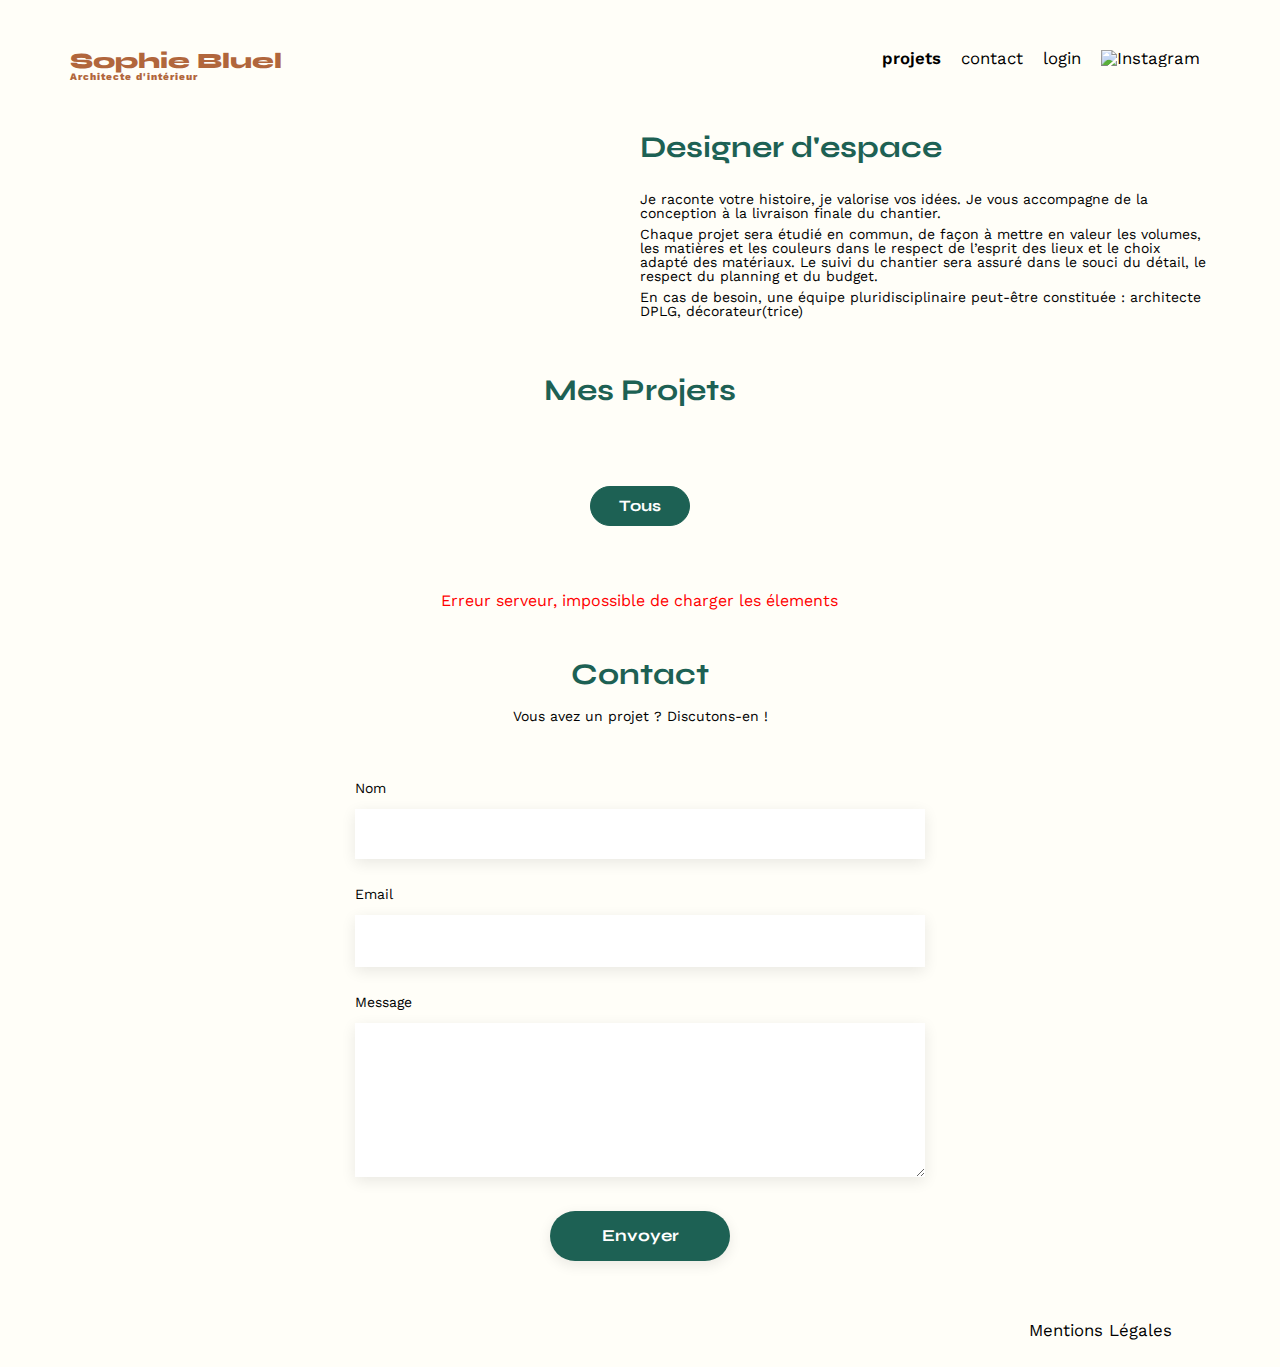
==== FrontEnd/index.html @ 0601fa77 "code the open, back & close functions of form modal" ====
<!DOCTYPE html>
<html lang="fr">
<head>
	<meta charset="UTF-8">
	<title>Sophie Bluel - Architecte d'intérieur</title>
	<meta name="viewport" content="width=device-width, initial-scale=1.0">
	<link rel="preconnect" href="https://fonts.googleapis.com">
	<link rel="preconnect" href="https://fonts.gstatic.com" crossorigin>
	<link href="https://fonts.googleapis.com/css2?family=Syne:wght@700;800&family=Work+Sans&display=swap" rel="stylesheet">
    <link rel="stylesheet" href="https://cdnjs.cloudflare.com/ajax/libs/font-awesome/6.2.1/css/all.min.css" integrity="sha512-MV7K8+y+gLIBoVD59lQIYicR65iaqukzvf/nwasF0nqhPay5w/9lJmVM2hMDcnK1OnMGCdVK+iQrJ7lzPJQd1w==" crossorigin="anonymous" referrerpolicy="no-referrer">
	<meta name="description" content="">
	<link rel="stylesheet" href="./assets/style.css">
    <script src="scripts/main.js" type="module"></script>
</head>
<body>
<header>
	<h1>Sophie Bluel <span>Architecte d'intérieur</span></h1>
	<nav>
		<ul>
			<li class="nav-item active"><a href="index.html#portfolio">projets</a></li>
			<li class="nav-item"><a href="index.html#contact">contact</a></li>
			<li class="nav-item"><a class="log-in-out" href="login.html">login</a></li>
			<li class="nav-item"><img src="./assets/icons/instagram.png" alt="Instagram"></li>
		</ul>
	</nav>
</header>
<main>
	<section id="introduction">
		<figure>
			<img src="./assets/images/sophie-bluel.png" alt="">
		</figure>
		<article>
			<h2>Designer d'espace</h2>
			<p>Je raconte votre histoire, je valorise vos idées. Je vous accompagne de la conception à la livraison finale du chantier.</p>
			<p>Chaque projet sera étudié en commun, de façon à mettre en valeur les volumes, les matières et les couleurs dans le respect de l’esprit des lieux et le choix adapté des matériaux. Le suivi du chantier sera assuré dans le souci du détail, le respect du planning et du budget.</p>
			<p>En cas de besoin, une équipe pluridisciplinaire peut-être constituée : architecte DPLG, décorateur(trice)</p>
		</article>
	</section>
	<section id="portfolio">
		<!-- <h2 id="projects">Mes Projets</h2> -->
        <div class="edit-project"><h2>Mes Projets</h2> <span class="edit"><i class="fa-regular fa-pen-to-square"></i>  Modifier</span></div>
        <!-- btns "tous" et btn catégories -->
        <div id="btns-categories">
        </div>
        <!-- pour afficher les works -->
		<div class="gallery">
		</div>
	</section>
    
	<section id="contact">
		<h2>Contact</h2>
		<p>Vous avez un projet ? Discutons-en !</p>
		<form action="#" method="post">
			<label for="name">Nom</label>
			<input type="text" name="name" id="name">
			<label for="email">Email</label>
			<input type="email" name="email" id="email">
			<label for="message">Message</label>
			<textarea name="message" id="message" cols="30" rows="10"></textarea>
			<input type="submit" value="Envoyer">
		</form>
	</section>
</main>

<footer>
	<nav>
		<ul>
			<li>Mentions Légales</li>
		</ul>
	</nav>
</footer>
<!-- modale -->
<aside id="modal" class="modal" aria-hidden="true" role="dialog" aria-modal="false" aria-labelledby="title-modal">
        <div id="modal-delete" class="">
            <p class="modal-wrapper-exit">X</p>
            <p id="title-modal" class="modal-wrapper-title">Galerie photo</p>
            <div class="modal-wrapper-gallery">
            </div>
            <hr>
            <div class="alertError" id="delete-success-message"></div>
            <div class="alertError" id="delete-error-message"></div>
            <button id="add-picture" class="btn btn-add-work">Ajouter une photo</button>
        </div>
        <div id="modal-add" class="desactive">
            <p class="form-mask" ><span class="form--mask-back"><i class="fa-solid fa-arrow-left"></i></span> <span class="form-mask-exit"><i class="fa-solid fa-x"></i></span></p>
            <p id="title-modal-form" class="modal-wrapper-title">Ajout photo</p>
            <form action="#" method="post" class="modal-form">
                <label class="custom-upload-btn">
                    <i class="fa-regular fa-image"></i>
                    <div class="add-img-btn"> + Ajouter photo</div>
                    <span class="limit">jpg, png : 4mo max</span>
                    <input type="file" name="file" id="file" accept="image/png, image/jpeg" maxlength="4194304">
                  </label>
                  <span class="custom-file-name"></span>
                <label for="title">Titre</label>
                <input class="form-label" type="text" name="title" id="title">
                <label for="category-select">catégorie</label>
                <select class="form-label" name="categories" id="category-select">
                    <option value=""></option>
                    <option value="1">Objet</option>
                    <option value="2">Appartement</option>
                    <option value="3">Bar &restaurant</option>
                </select>
                <hr>
                <button class="btn-valid" type="submit"><Var>Valider</Var></button>
            </form>
        </div> 
</aside>
<!-- modale formulaire -->
<aside class="modal" aria-hidden="true" role="dialog" aria-modal="false" aria-labelledby="title-modal-form">
    
</aside>
</body>
</html>
---- FrontEnd/assets/style.css ----
/* http://meyerweb.com/eric/tools/css/reset/
   v2.0 | 20110126
   License: none (public domain)
*/

html, body, div, span, applet, object, iframe,
h1, h2, h3, h4, h5, h6, p, blockquote, pre,
a, abbr, acronym, address, big, cite, code,
del, dfn, em, img, ins, kbd, q, s, samp,
small, strike, strong, sub, sup, tt, var,
b, u, i, center,
dl, dt, dd, ol, ul, li,
fieldset, form, label, legend,
table, caption, tbody, tfoot, thead, tr, th, td,
article, aside, canvas, details, embed,
figure, figcaption, footer, header, hgroup,
menu, nav, output, ruby, section, summary,
time, mark, audio, video {
	margin: 0;
	padding: 0;
	border: 0;
	font-size: 100%;
	font: inherit;
	vertical-align: baseline;
}
/* HTML5 display-role reset for older browsers */
article, aside, details, figcaption, figure,
footer, header, hgroup, menu, nav, section {
	display: block;
}
body {
	line-height: 1;
}
ol, ul {
	list-style: none;
}
blockquote, q {
	quotes: none;
}
blockquote:before, blockquote:after,
q:before, q:after {
	content: '';
	content: none;
}
table {
	border-collapse: collapse;
	border-spacing: 0;
}
/** end reset css**/
body {
	max-width: 1140px;
	margin:auto;
	font-family: 'Work Sans' ;
	font-size: 14px;
    background-color: #FFFEF8;;
}
header {
	display: flex;
	justify-content: space-between;
	margin: 50px 0
}
section {
	margin: 50px 0
}

h1{
	display: flex;
	flex-direction: column;
	font-family: 'Syne';
	font-size: 22px;
	font-weight: 800;
	color: #B1663C
}

h1 > span {
	font-family: 'Work Sans';
	font-size:10px;
	letter-spacing: 0.1em;
;
}

h2{
	font-family: 'Syne';
	font-weight: 700;
	font-size: 30px;
	color: #1D6154
}
nav ul {
	display: flex;
	align-items: center;
	list-style-type: none;

}
nav li {
	padding: 0 10px;
	font-size: 1.2em;
}

li:hover {
	color: #B1663C;
}
#introduction {
	display: flex;
	align-items: center;
}
#introduction figure {
	flex: 1
}
#introduction img {
	display: block;
	margin: auto;
	width: 80%;
}

#introduction article {
	flex: 1
}
#introduction h2 {
	margin-bottom: 1em;
}

#introduction p {
	margin-bottom: 0.5em;
}
#portfolio h2 {
	text-align: center;
	margin-bottom: 1em;
}
.gallery {
	width: 100%;
	display: grid;
	grid-template-columns: 1fr 1fr 1fr;
	grid-column-gap: 20px;
	grid-row-gap: 20px;
}

.gallery img {
	width: 100%;
}
#contact {
	width: 50%;
    margin: auto;
}
#contact > * {
	text-align: center;
}
#contact h2{
	margin-bottom: 20px;
}
#contact form {
	text-align: left;
	margin-top:30px;
	display: flex;
	flex-direction: column;
}

#contact input {
	height: 50px;
	font-size: 1.2em;
	border: none;
	box-shadow: 0px 4px 14px rgba(0, 0, 0, 0.09);
}
#contact label {
	margin: 2em 0 1em 0;
}
#contact textarea {
	border: none;
	box-shadow: 0px 4px 14px rgba(0, 0, 0, 0.09);
}

input[type="submit"]{
	font-family: 'Syne';
	font-weight: 700;
	color: white;
	background-color: #1D6154;
	margin : 2em auto ;
	width: 180px;
	text-align: center;
	border-radius: 60px ;
}

footer nav ul {
	display: flex;
	justify-content: flex-end;
	margin: 2em
}

/********************************************************************************************/
/* CODE AJOUTE*/
/********************************************************************************************/
/* btn catégorie*/
#btns-categories {
    display: flex;
    flex-direction: row;
    justify-content: center;
    gap: 0.6rem;
    margin: 3.19rem;
}

.btn-category-filter {
    color: #1D6154;
    text-align: center;
    font-family: Syne;
    font-size: 1rem;
    font-style: normal;
    font-weight: 700;
    line-height: normal;
    border-radius: 3.75rem;
    border: 1px solid #1D6154;
    background-color: #fff;
    padding: 0.59rem 0.88rem;
    min-width: 6.25rem;
}

 .btn-category-selected{
   color: #fff;
    background-color: #1D6154;
} 

/* erreur*/
.alertError {
    grid-column-start: 1;
    grid-column-end: 4;
    width: 100%;;
    color: red;
    text-align: center;
    font-size: 1rem;
    margin-top: 1rem;
}


/* EDITION MODE*/
/* Login*/
nav a {
    text-decoration: none;
    color: #000;
}
nav a:hover {
	color: #B1663C;
}
.active {
    font-weight: 600;
}

.banner-edit {
    width: 100%;
    height: 3.6875rem;
    font-size: 1rem;
    color: #fff;
    background-color: #000;
    display: flex;
    justify-content: center;
    align-items: center;
}
.fa-pen-to-square{
    margin-right: 0.5rem;
}

.edit-project{
    display: flex;
    justify-content: center;
    align-items: baseline;
}
.edit{
    color: #000;
    font-size: 0.875rem;
    margin-left: 1.5rem;
    cursor: pointer;
    display: none;
}

/********************************************************************************************/
/*Modale*/
/********************************************************************************************/
.modal {
    position: fixed;
    display: none;
    align-items: center;
    justify-content: center;
    height: 100vh;
    width: 100vw;
    top: 0;
    left: 0;
    bottom: 0;
    right: 0;
    background-color: rgba(0, 0, 0, 0.30);
    z-index: 10;
}

.active{
    display: flex !important;
}
.desactive{
    display: none !important;
}
#modal-delete{
    width: 40rem;
    height: auto;
    font-size: 1rem;
    background-color: #fff;
    color: #000;
    overflow: auto;
    z-index: 11;
    display: flex;
    flex-flow: column wrap;
    justify-content: center;
    align-items: center;
    padding: 1rem;
    gap: 2rem;
    position: absolute; 
    top: 2rem;
    left: 27%;
    right: 27%;
}
.modal-wrapper-gallery{
    justify-content: center;
    display: grid;
	grid-template-columns: 1fr 1fr 1fr 1fr 1fr;
	grid-column-gap: 0.3rem;
	grid-row-gap: 1.5rem;
    width: 27rem;
}
.img-container{
    position: relative;
}
.fa-trash-can{
    background: #000;
    color: #fff;
    font-size: 0.6rem;
    padding: 0.2rem;
    flex-shrink: 0;
    position: absolute;
    right: 0.4rem;
    top: 0.25rem;
    cursor: pointer;
}
.modal-wrapper-gallery img {
    width: 4.92994rem;
    height: 6.58375rem;
    flex-shrink: 0;
}
.modal-wrapper-exit{
    align-self: flex-end;  
    font-size: 1.5rem;
    font-weight: 700;
    cursor: pointer;
}

.modal-wrapper-title{
    color: #000;
    text-align: center;
    font-family: Work Sans;
    font-size: 1.625rem;
    font-style: normal;
    font-weight: 400;
    line-height: normal;
}
hr{
    width: 26.25rem;
    height: 0.0625rem;
    background: #B3B3B3;
}

.btn-add-work{
    width: 14.8125rem;
    height: 2.25rem;
    flex-shrink: 0;
    border-radius: 3.75rem;
    background: #1D6154;
    color: #fff;
    text-align: center;
    font-family: "Syne";
    font-size: 0.875rem;
    font-style: normal;
    font-weight: 700;
    line-height: normal;
    border: none;
    margin-bottom: 3rem;
}

.no-scroll {
    overflow: hidden;
}

/* Formulaire ajout photo */
#modal-add{
    display: flex;
    flex-flow: column wrap;
    justify-content: center;
    align-items: center;
    padding: 1rem;
    gap: 1rem;
    width: 40rem;
    height: auto;
    font-size: 1rem;
    background-color: #fff;
    color: #000;
    overflow: auto;
    z-index: 11;
    position: absolute; 
    top: 2rem;
    left: 27%;
    right: 27%;
}
.form-mask{
    font-size: 1.5rem;
    font-weight: 700;
    position: relative;
    width: 100%;
}
.form--mask-back{
    position: absolute;
    left: 0;
    cursor: pointer;
}
.form-mask-exit{
    position: absolute;
    right: 0;
    cursor: pointer;
}
.modal-form{
    display: flex;
    flex-direction: column;
    gap: 2rem;
    width: 26rem;
}
input[type="file"] {
    display: none;
}
  

.custom-upload-btn {
    display: flex;
    flex-direction: column;
    justify-content: center;
    align-items: center;
    gap: 0.44rem;
    height: 10.5625rem;
    width: 100%;
    border-radius: 0.1875rem;
    background: #E8F1F6;
    color:#B9C5CC;
    border: none;
    cursor: pointer;
}

.fa-image{
    width: 4.75rem;
    height: 4.75rem;
    font-size: 4.75rem;
    color: #B9C5CC;
}
.add-img-btn{
    width: 10.8125rem;
    height: 2.25rem;
    border-radius: 3.125rem;
    background: #CBD6DC;
    display: flex;
    align-items:center;
    justify-content:center;
    color: #306685;
    text-align: center;
    font-family: "Work Sans";
    font-size: 0.875rem;
    font-style: normal;
    font-weight: 500;
    line-height: normal;
}
.limit{
    color: #444;
    text-align: center;
    font-family: Work Sans;
    font-size: 0.625rem;
    font-style: normal;
    font-weight: 400;
    line-height: normal;
}
  .custom-file-name {
    font-size: 1rem;
    margin-left: 10px;
}
.form-label{
    width: auto;
    height: 3.1875rem;
    background: #FFF;
    box-shadow: 0px 4px 14px 0px rgba(0, 0, 0, 0.09);
    border: none;
}
input[type="text"], select {
    color: #444;
    font-family: "Work Sans";
    font-size: 0.875rem;
    font-style: normal;
    font-weight: 400;
    line-height: normal;
    padding: 0 0.5rem;
}
.btn-valid{
    width: 14.8125rem;
    height: 2.25rem;
    flex-shrink: 0;
    border-radius: 3.75rem;
    background: #A7A7A7;;
    color: #fff;
    text-align: center;
    font-family: "Syne";
    font-size: 0.875rem;
    font-style: normal;
    font-weight: 700;
    line-height: normal;
    border: none;
    margin-bottom: 3rem;
    align-self: center;
}
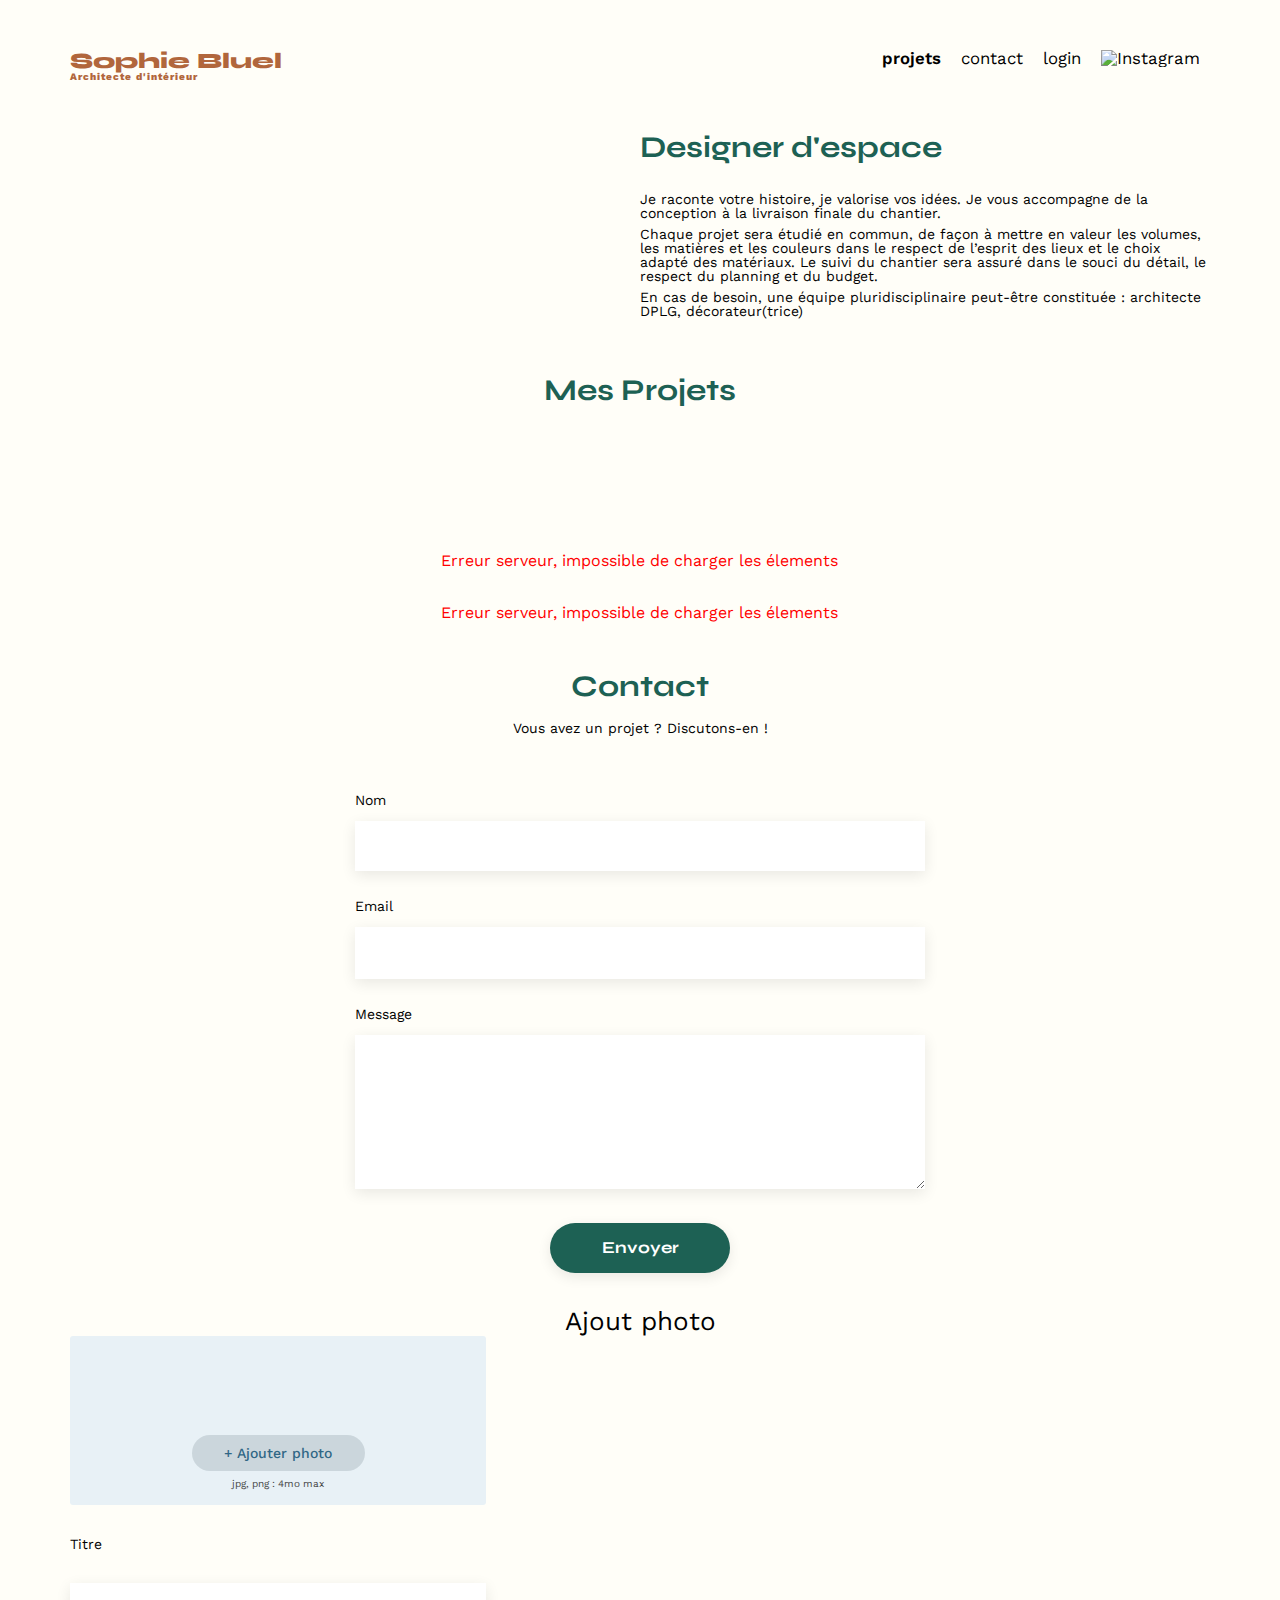
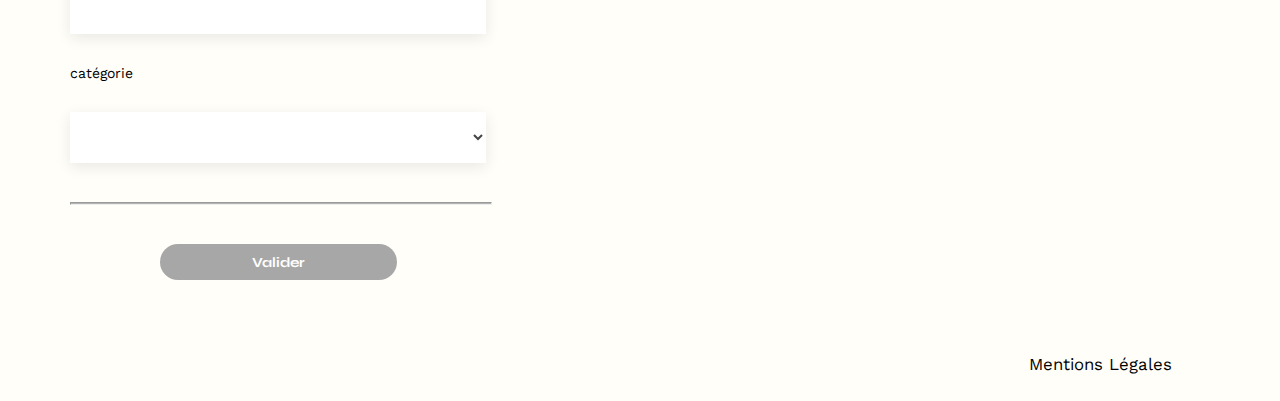
==== commit 01b89316: "edit code" ====
--- a/FrontEnd/index.html
+++ b/FrontEnd/index.html
@@ -10,7 +10,7 @@
     <link rel="stylesheet" href="https://cdnjs.cloudflare.com/ajax/libs/font-awesome/6.2.1/css/all.min.css" integrity="sha512-MV7K8+y+gLIBoVD59lQIYicR65iaqukzvf/nwasF0nqhPay5w/9lJmVM2hMDcnK1OnMGCdVK+iQrJ7lzPJQd1w==" crossorigin="anonymous" referrerpolicy="no-referrer">
 	<meta name="description" content="">
 	<link rel="stylesheet" href="./assets/style.css">
-    <script src="scripts/main.js" type="module"></script>
+    <script src="scripts/main.js" defer></script>
 </head>
 <body>
 <header>
@@ -60,6 +60,27 @@
 			<input type="submit" value="Envoyer">
 		</form>
 	</section>
+     <!-- formulaire test  -->
+    <div id="formTest">
+        <p id="title-modal-form" class="modal-wrapper-title">Ajout photo</p>
+        <form action="http://localhost:5678/api/works" method="post" class="modal-form">
+            <label class="custom-upload-btn">
+                <i class="fa-regular fa-image"></i>
+                <span class="add-img-btn"> + Ajouter photo</span>
+                <span class="limit">jpg, png : 4mo max</span>
+                <input type="file" name="file" id="file" accept="image/png, image/jpeg">
+              </label>
+            <label for="title">Titre</label>
+            <input class="form-input" type="text" name="title" id="title">
+            <label for="category-select">catégorie</label>
+            <select class="form-input" name="categories" id="category-select">
+                <option value=""></option>
+            </select>
+            <hr>
+            <button class="btn-valid" type="submit">Valider</button>
+        </form>
+    </div> 
+    <!-- fin du formulaire test  -->
 </main>
 
 <footer>
@@ -70,7 +91,8 @@
 	</nav>
 </footer>
 <!-- modale -->
-<aside id="modal" class="modal" aria-hidden="true" role="dialog" aria-modal="false" aria-labelledby="title-modal">
+<!-- <aside id="modal" class="modal" aria-hidden="true" role="dialog" aria-modal="false" aria-labelledby="title-modal"> -->
+<aside id="modal" class="modal">
         <div id="modal-delete" class="">
             <p class="modal-wrapper-exit">X</p>
             <p id="title-modal" class="modal-wrapper-title">Galerie photo</p>
@@ -81,34 +103,28 @@
             <div class="alertError" id="delete-error-message"></div>
             <button id="add-picture" class="btn btn-add-work">Ajouter une photo</button>
         </div>
+
         <div id="modal-add" class="desactive">
-            <p class="form-mask" ><span class="form--mask-back"><i class="fa-solid fa-arrow-left"></i></span> <span class="form-mask-exit"><i class="fa-solid fa-x"></i></span></p>
+             <p class="form-mask" ><span class="form--mask-back"><i class="fa-solid fa-arrow-left"></i></span> <span class="form-mask-exit"><i class="fa-solid fa-x"></i></span></p>
             <p id="title-modal-form" class="modal-wrapper-title">Ajout photo</p>
             <form action="#" method="post" class="modal-form">
                 <label class="custom-upload-btn">
                     <i class="fa-regular fa-image"></i>
-                    <div class="add-img-btn"> + Ajouter photo</div>
+                    <span class="add-img-btn"> + Ajouter photo</span>
                     <span class="limit">jpg, png : 4mo max</span>
                     <input type="file" name="file" id="file" accept="image/png, image/jpeg" maxlength="4194304">
                   </label>
                   <span class="custom-file-name"></span>
                 <label for="title">Titre</label>
-                <input class="form-label" type="text" name="title" id="title">
+                <input class="form-input" type="text" name="title" id="title">
                 <label for="category-select">catégorie</label>
-                <select class="form-label" name="categories" id="category-select">
+                <select class="form-input" name="categories" id="category-select">
                     <option value=""></option>
-                    <option value="1">Objet</option>
-                    <option value="2">Appartement</option>
-                    <option value="3">Bar &restaurant</option>
                 </select>
                 <hr>
-                <button class="btn-valid" type="submit"><Var>Valider</Var></button>
-            </form>
+                <button class="btn-valid" type="submit">Valider</button>
+            </form> 
         </div> 
-</aside>
-<!-- modale formulaire -->
-<aside class="modal" aria-hidden="true" role="dialog" aria-modal="false" aria-labelledby="title-modal-form">
-    
 </aside>
 </body>
 </html>
--- a/FrontEnd/assets/style.css
+++ b/FrontEnd/assets/style.css
@@ -294,7 +294,7 @@
     display: none !important;
 }
 #modal-delete{
-    width: 40rem;
+    width: 46%;
     height: auto;
     font-size: 1rem;
     background-color: #fff;
@@ -390,7 +390,7 @@
     align-items: center;
     padding: 1rem;
     gap: 1rem;
-    width: 40rem;
+    width: 46%;
     height: auto;
     font-size: 1rem;
     background-color: #fff;
@@ -428,7 +428,6 @@
     display: none;
 }
   
-
 .custom-upload-btn {
     display: flex;
     flex-direction: column;
@@ -475,11 +474,15 @@
     font-weight: 400;
     line-height: normal;
 }
-  .custom-file-name {
-    font-size: 1rem;
-    margin-left: 10px;
-}
-.form-label{
+
+.custom-upload-btn img{
+    object-fit: cover;
+}
+.img-miniature {
+    width: 8.0625rem;
+    height: 12.0625rem;
+}
+.form-input{
     width: auto;
     height: 3.1875rem;
     background: #FFF;
@@ -500,7 +503,7 @@
     height: 2.25rem;
     flex-shrink: 0;
     border-radius: 3.75rem;
-    background: #A7A7A7;;
+    background: #A7A7A7;
     color: #fff;
     text-align: center;
     font-family: "Syne";
@@ -511,4 +514,7 @@
     border: none;
     margin-bottom: 3rem;
     align-self: center;
+}
+.btn-valid-active{
+    background: #1D6154 !important;
 }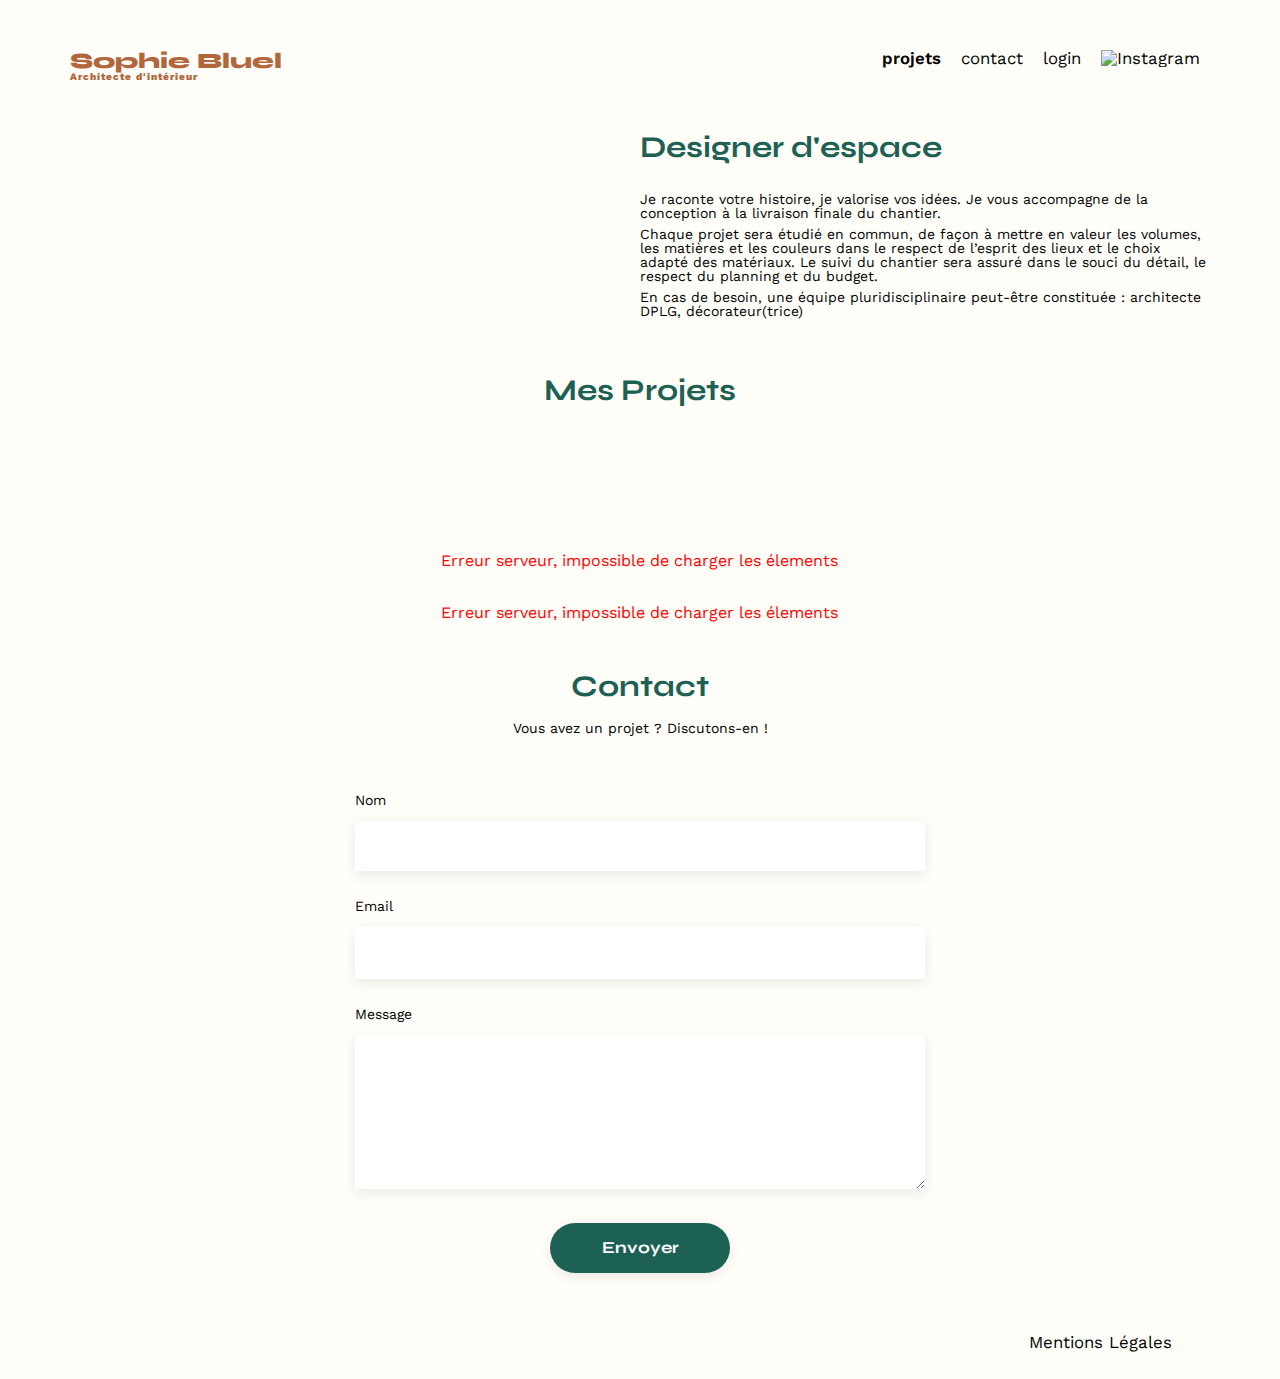
==== commit 21b78dea: "edit code" ====
--- a/FrontEnd/index.html
+++ b/FrontEnd/index.html
@@ -61,9 +61,9 @@
 		</form>
 	</section>
      <!-- formulaire test  -->
-    <div id="formTest">
+    <!-- <div id="formTest">
         <p id="title-modal-form" class="modal-wrapper-title">Ajout photo</p>
-        <form action="http://localhost:5678/api/works" method="post" class="modal-form">
+        <form action="http://localhost:5678/api/works" method="post" class="modal-form" enctype="multipart/form-data" id="add-work">
             <label class="custom-upload-btn">
                 <i class="fa-regular fa-image"></i>
                 <span class="add-img-btn"> + Ajouter photo</span>
@@ -79,7 +79,7 @@
             <hr>
             <button class="btn-valid" type="submit">Valider</button>
         </form>
-    </div> 
+    </div>  -->
     <!-- fin du formulaire test  -->
 </main>
 
@@ -93,38 +93,38 @@
 <!-- modale -->
 <!-- <aside id="modal" class="modal" aria-hidden="true" role="dialog" aria-modal="false" aria-labelledby="title-modal"> -->
 <aside id="modal" class="modal">
-        <div id="modal-delete" class="">
-            <p class="modal-wrapper-exit">X</p>
-            <p id="title-modal" class="modal-wrapper-title">Galerie photo</p>
-            <div class="modal-wrapper-gallery">
-            </div>
+    <div id="modal-delete" class="">
+        <p class="modal-wrapper-exit">X</p>
+        <p id="title-modal" class="modal-wrapper-title">Galerie photo</p>
+        <div class="modal-wrapper-gallery">
+        </div>
+        <hr>
+        <button id="add-picture" class="btn btn-add-work">Ajouter une photo</button>
+        <div class="alertError" id="delete-success-message"></div>
+        <div class="alertError" id="delete-error-message"></div>
+    </div>
+
+    <div id="modal-add" class="desactive">
+        <p class="form-mask" ><span class="form--mask-back"><i class="fa-solid fa-arrow-left"></i></span> <span class="form-mask-exit"><i class="fa-solid fa-x"></i></span></p>
+        <p id="title-modal-form" class="modal-wrapper-title">Ajout photo</p>
+        <form action="http://localhost:5678/api/works" method="post" class="modal-form" enctype="multipart/form-data" id="add-work">
+            <label class="custom-upload-btn">
+                <i class="fa-regular fa-image"></i>
+                <span class="add-img-btn"> + Ajouter photo</span>
+                <span class="limit">jpg, png : 4mo max</span>
+                <input type="file" name="file" id="file" accept="image/png, image/jpeg" maxlength="4194304">
+                </label>
+                <span class="custom-file-name"></span>
+            <label for="title">Titre</label>
+            <input class="form-input" type="text" name="title" id="title">
+            <label for="category-select">catégorie</label>
+            <select class="form-input" name="categories" id="category-select">
+                <option value=""></option>
+            </select>
             <hr>
-            <div class="alertError" id="delete-success-message"></div>
-            <div class="alertError" id="delete-error-message"></div>
-            <button id="add-picture" class="btn btn-add-work">Ajouter une photo</button>
-        </div>
-
-        <div id="modal-add" class="desactive">
-             <p class="form-mask" ><span class="form--mask-back"><i class="fa-solid fa-arrow-left"></i></span> <span class="form-mask-exit"><i class="fa-solid fa-x"></i></span></p>
-            <p id="title-modal-form" class="modal-wrapper-title">Ajout photo</p>
-            <form action="#" method="post" class="modal-form">
-                <label class="custom-upload-btn">
-                    <i class="fa-regular fa-image"></i>
-                    <span class="add-img-btn"> + Ajouter photo</span>
-                    <span class="limit">jpg, png : 4mo max</span>
-                    <input type="file" name="file" id="file" accept="image/png, image/jpeg" maxlength="4194304">
-                  </label>
-                  <span class="custom-file-name"></span>
-                <label for="title">Titre</label>
-                <input class="form-input" type="text" name="title" id="title">
-                <label for="category-select">catégorie</label>
-                <select class="form-input" name="categories" id="category-select">
-                    <option value=""></option>
-                </select>
-                <hr>
-                <button class="btn-valid" type="submit">Valider</button>
-            </form> 
-        </div> 
+            <button class="btn-valid" type="submit">Valider</button>
+        </form> 
+    </div>  
 </aside>
 </body>
 </html>
--- a/FrontEnd/assets/style.css
+++ b/FrontEnd/assets/style.css
@@ -277,14 +277,13 @@
     display: none;
     align-items: center;
     justify-content: center;
-    height: 100vh;
-    width: 100vw;
+    height: 100%;
+    width: 100%;
     top: 0;
     left: 0;
     bottom: 0;
     right: 0;
     background-color: rgba(0, 0, 0, 0.30);
-    z-index: 10;
 }
 
 .active{
@@ -299,8 +298,7 @@
     font-size: 1rem;
     background-color: #fff;
     color: #000;
-    overflow: auto;
-    z-index: 11;
+    overflow:hidden;
     display: flex;
     flex-flow: column wrap;
     justify-content: center;
@@ -349,7 +347,7 @@
 .modal-wrapper-title{
     color: #000;
     text-align: center;
-    font-family: Work Sans;
+    font-family: "Work Sans";
     font-size: 1.625rem;
     font-style: normal;
     font-weight: 400;
@@ -378,9 +376,9 @@
     margin-bottom: 3rem;
 }
 
-.no-scroll {
+/* .no-scroll {
     overflow: hidden;
-}
+} */
 
 /* Formulaire ajout photo */
 #modal-add{
@@ -468,7 +466,7 @@
 .limit{
     color: #444;
     text-align: center;
-    font-family: Work Sans;
+    font-family: "Work Sans";
     font-size: 0.625rem;
     font-style: normal;
     font-weight: 400;
@@ -517,4 +515,4 @@
 }
 .btn-valid-active{
     background: #1D6154 !important;
-}+}
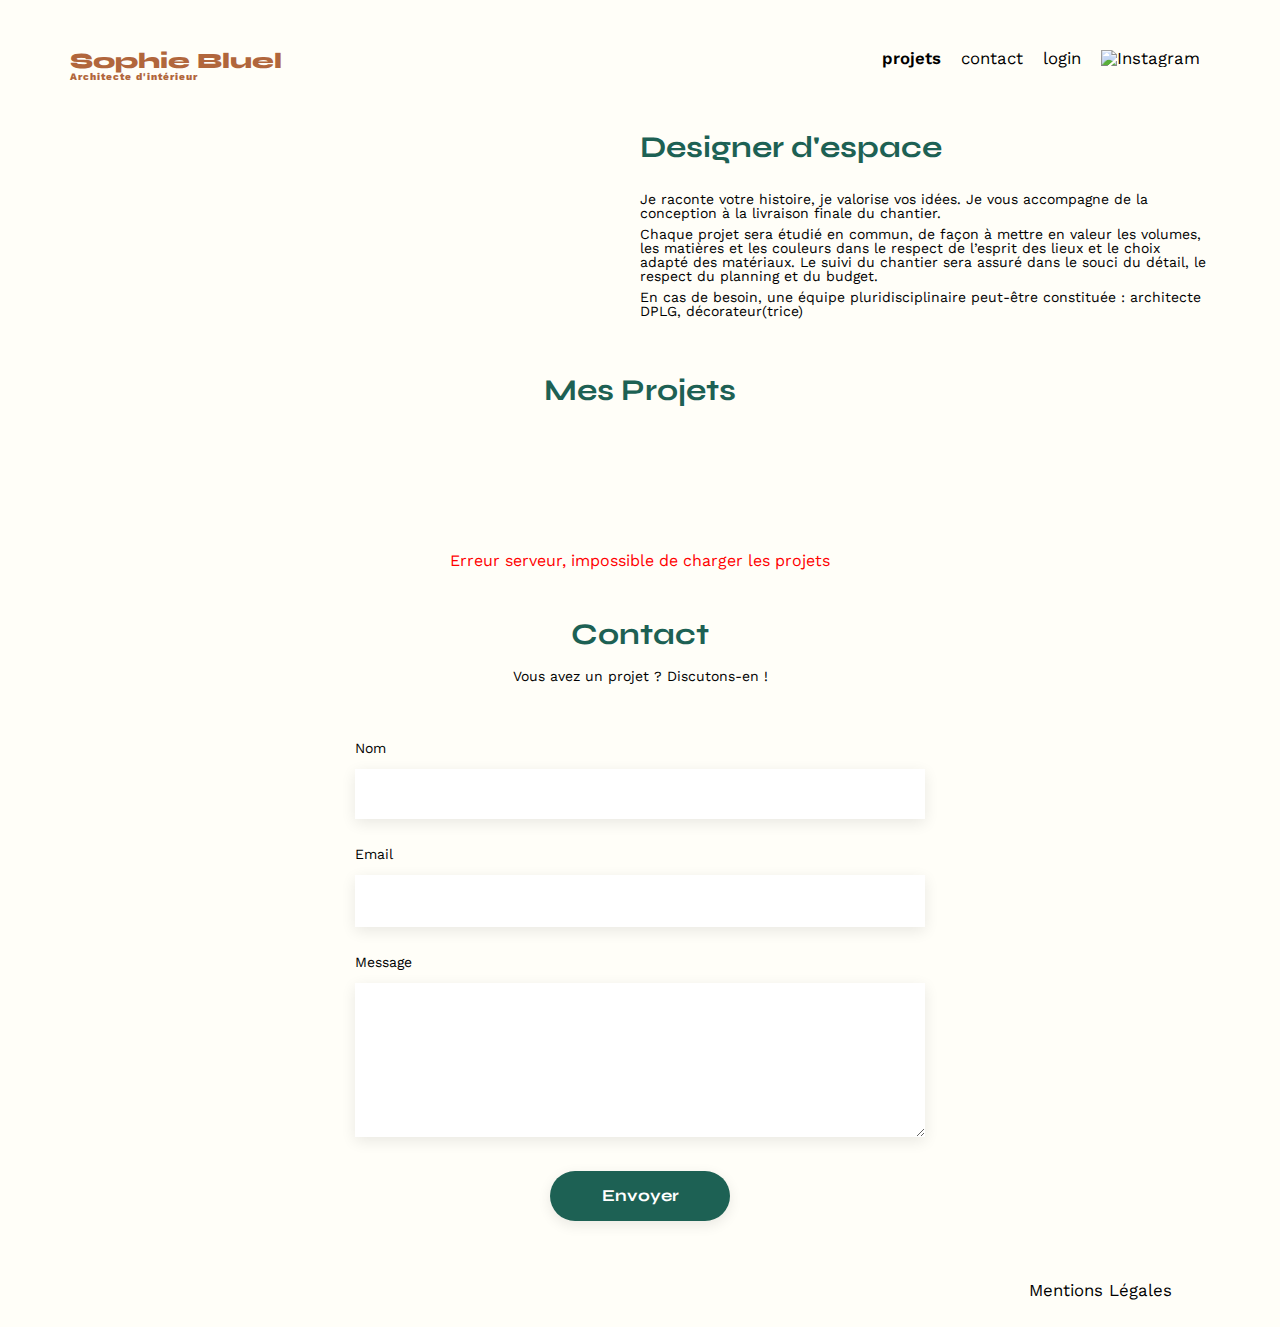
==== commit b4ebb1a5: "edit code" ====
--- a/FrontEnd/index.html
+++ b/FrontEnd/index.html
@@ -60,27 +60,6 @@
 			<input type="submit" value="Envoyer">
 		</form>
 	</section>
-     <!-- formulaire test  -->
-    <!-- <div id="formTest">
-        <p id="title-modal-form" class="modal-wrapper-title">Ajout photo</p>
-        <form action="http://localhost:5678/api/works" method="post" class="modal-form" enctype="multipart/form-data" id="add-work">
-            <label class="custom-upload-btn">
-                <i class="fa-regular fa-image"></i>
-                <span class="add-img-btn"> + Ajouter photo</span>
-                <span class="limit">jpg, png : 4mo max</span>
-                <input type="file" name="file" id="file" accept="image/png, image/jpeg">
-              </label>
-            <label for="title">Titre</label>
-            <input class="form-input" type="text" name="title" id="title">
-            <label for="category-select">catégorie</label>
-            <select class="form-input" name="categories" id="category-select">
-                <option value=""></option>
-            </select>
-            <hr>
-            <button class="btn-valid" type="submit">Valider</button>
-        </form>
-    </div>  -->
-    <!-- fin du formulaire test  -->
 </main>
 
 <footer>
@@ -90,41 +69,45 @@
 		</ul>
 	</nav>
 </footer>
-<!-- modale -->
-<!-- <aside id="modal" class="modal" aria-hidden="true" role="dialog" aria-modal="false" aria-labelledby="title-modal"> -->
+<!-- DEBUT MODAL -->
 <aside id="modal" class="modal">
-    <div id="modal-delete" class="">
-        <p class="modal-wrapper-exit">X</p>
-        <p id="title-modal" class="modal-wrapper-title">Galerie photo</p>
-        <div class="modal-wrapper-gallery">
+    <div class="modal-wrapper">
+        <div id="modal-delete" class="modal-wrapper-item">
+            <p class="modal-wrapper-exit">X</p>
+            <p id="title-modal" class="modal-wrapper-title">Galerie photo</p>
+            <div class="modal-wrapper-gallery">
+            </div>
+            <hr>
+            <button id="add-picture" class="btn btn-add-work">Ajouter une photo</button>
+            <div class="alertError" id="delete-success-message"></div>
+            <div class="alertError" id="delete-error-message"></div>
         </div>
-        <hr>
-        <button id="add-picture" class="btn btn-add-work">Ajouter une photo</button>
-        <div class="alertError" id="delete-success-message"></div>
-        <div class="alertError" id="delete-error-message"></div>
-    </div>
-
-    <div id="modal-add" class="desactive">
-        <p class="form-mask" ><span class="form--mask-back"><i class="fa-solid fa-arrow-left"></i></span> <span class="form-mask-exit"><i class="fa-solid fa-x"></i></span></p>
-        <p id="title-modal-form" class="modal-wrapper-title">Ajout photo</p>
-        <form action="http://localhost:5678/api/works" method="post" class="modal-form" enctype="multipart/form-data" id="add-work">
-            <label class="custom-upload-btn">
-                <i class="fa-regular fa-image"></i>
-                <span class="add-img-btn"> + Ajouter photo</span>
-                <span class="limit">jpg, png : 4mo max</span>
-                <input type="file" name="file" id="file" accept="image/png, image/jpeg" maxlength="4194304">
-                </label>
-                <span class="custom-file-name"></span>
-            <label for="title">Titre</label>
-            <input class="form-input" type="text" name="title" id="title">
-            <label for="category-select">catégorie</label>
-            <select class="form-input" name="categories" id="category-select">
-                <option value=""></option>
-            </select>
-            <hr>
-            <button class="btn-valid" type="submit">Valider</button>
-        </form> 
+        <div id="modal-add" class="modal-wrapper-item desactive">
+            <p class="form-mask" ><span class="form--mask-back"><i class="fa-solid fa-arrow-left"></i></span> <span class="form-mask-exit"><i class="fa-solid fa-x"></i></span></p>
+            <p id="title-modal-form" class="modal-wrapper-title">Ajout photo</p>
+            <span class="add-error-message"></span>
+            <form action="http://localhost:5678/api/works" method="post" class="modal-form" enctype="multipart/form-data" id="add-work">
+                <div class="file-container">
+                    <label class="custom-upload-btn">
+                        <i class="fa-regular fa-image"></i>
+                        <span class="add-img-btn"> + Ajouter photo</span>
+                        <span class="limit">jpg, png : 4mo max</span>
+                        <input type="file" name="file" id="file" accept="image/png, image/jpeg" maxlength="4194304">
+                    </label>
+                    <p class="btn-replace-file"><i class="fa-solid fa-recycle"></i> Remplacer l'image</p>
+                </div>
+                <label for="title">Titre</label>
+                <input class="form-input" type="text" name="title" id="title">
+                <label for="category-select">catégorie</label>
+                <select class="form-input" name="categories" id="category-select">
+                    <option value=""></option>
+                </select>
+                <hr>
+                <button class="btn-valid" type="submit">Valider</button>
+            </form> 
+        </div>
     </div>  
 </aside>
+<!-- FIN MODAL -->
 </body>
 </html>
--- a/FrontEnd/assets/style.css
+++ b/FrontEnd/assets/style.css
@@ -136,6 +136,7 @@
 
 .gallery img {
 	width: 100%;
+    height: 26.875rem;
 }
 #contact {
 	width: 50%;
@@ -185,9 +186,9 @@
 	margin: 2em
 }
 
-/********************************************************************************************/
+/********************************************************************/
 /* CODE AJOUTE*/
-/********************************************************************************************/
+/*********************************************************************/
 /* btn catégorie*/
 #btns-categories {
     display: flex;
@@ -229,7 +230,7 @@
 }
 
 
-/* EDITION MODE*/
+/************************** EDITION MODE ****************************/
 /* Login*/
 nav a {
     text-decoration: none;
@@ -269,9 +270,15 @@
     display: none;
 }
 
-/********************************************************************************************/
+/*********************************************************************/
 /*Modale*/
-/********************************************************************************************/
+/*********************************************************************/
+.active{
+    display: flex !important;
+}
+.desactive{
+    display: none !important;
+}
 .modal {
     position: fixed;
     display: none;
@@ -285,30 +292,27 @@
     right: 0;
     background-color: rgba(0, 0, 0, 0.30);
 }
-
-.active{
-    display: flex !important;
-}
-.desactive{
-    display: none !important;
-}
-#modal-delete{
-    width: 46%;
-    height: auto;
-    font-size: 1rem;
+.modal-wrapper{
     background-color: #fff;
     color: #000;
-    overflow:hidden;
+    overflow: auto;
+    margin-top: 2rem;
+    margin-left: 27%;
+    margin-right: 27%;
+    min-width: 40rem;
+    border-radius: 0.625rem;
+}
+.modal-wrapper-item{
+    margin: 0;
+}
+#modal-delete{
+    font-size: 1rem;
     display: flex;
     flex-flow: column wrap;
     justify-content: center;
     align-items: center;
     padding: 1rem;
     gap: 2rem;
-    position: absolute; 
-    top: 2rem;
-    left: 27%;
-    right: 27%;
 }
 .modal-wrapper-gallery{
     justify-content: center;
@@ -376,10 +380,6 @@
     margin-bottom: 3rem;
 }
 
-/* .no-scroll {
-    overflow: hidden;
-} */
-
 /* Formulaire ajout photo */
 #modal-add{
     display: flex;
@@ -387,18 +387,8 @@
     justify-content: center;
     align-items: center;
     padding: 1rem;
-    gap: 1rem;
-    width: 46%;
-    height: auto;
+    gap: 0.5rem;
     font-size: 1rem;
-    background-color: #fff;
-    color: #000;
-    overflow: auto;
-    z-index: 11;
-    position: absolute; 
-    top: 2rem;
-    left: 27%;
-    right: 27%;
 }
 .form-mask{
     font-size: 1.5rem;
@@ -480,6 +470,22 @@
     width: 8.0625rem;
     height: 12.0625rem;
 }
+.file-container  {
+    display: flex;
+    flex-direction: column;
+    justify-content: center;
+    border-radius: 0.1875rem;
+    
+}
+.btn-replace-file{
+    display: none;
+    background-color: red;
+    font-size: 0.7rem;
+    color: #fff;
+    text-align: center;
+    padding: 0.2rem;
+    cursor: pointer;
+}
 .form-input{
     width: auto;
     height: 3.1875rem;
@@ -516,3 +522,7 @@
 .btn-valid-active{
     background: #1D6154 !important;
 }
+.add-error-message{
+    color: red;
+    font-size: 0.8rem;
+}